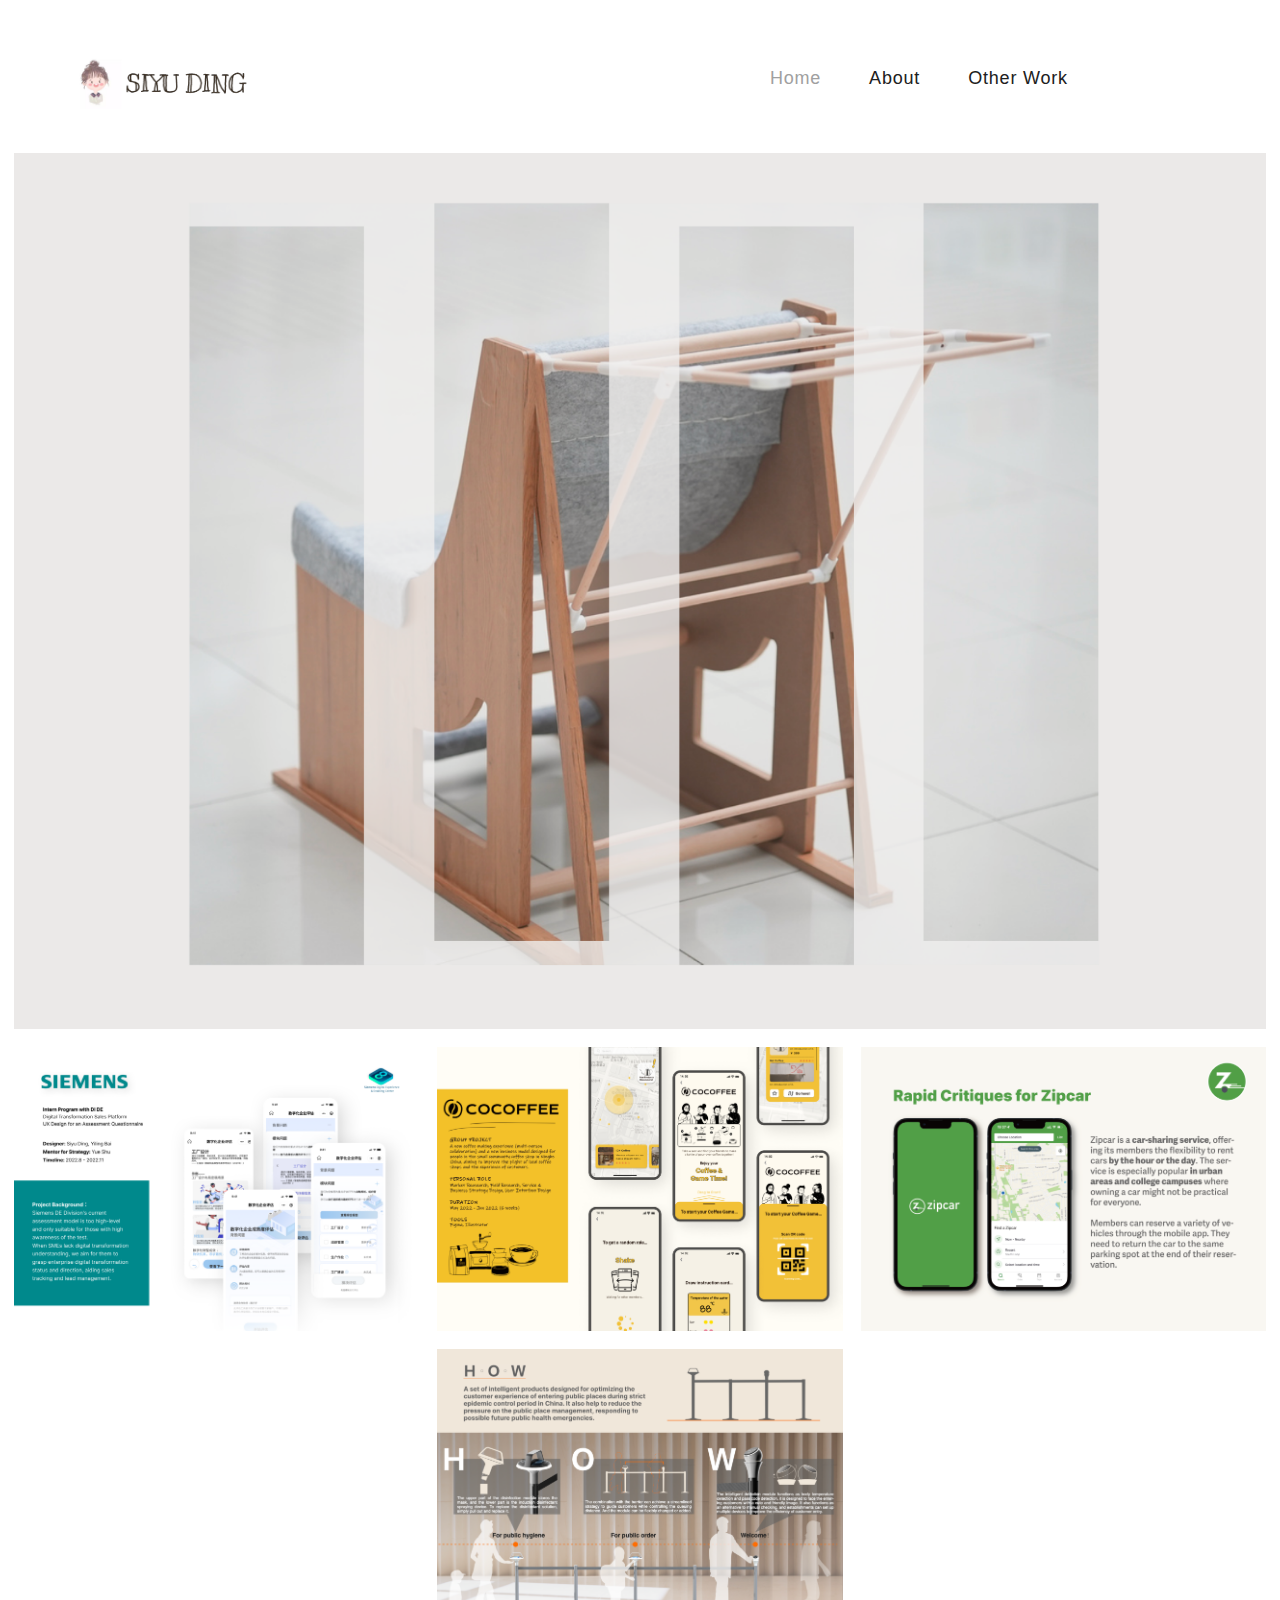
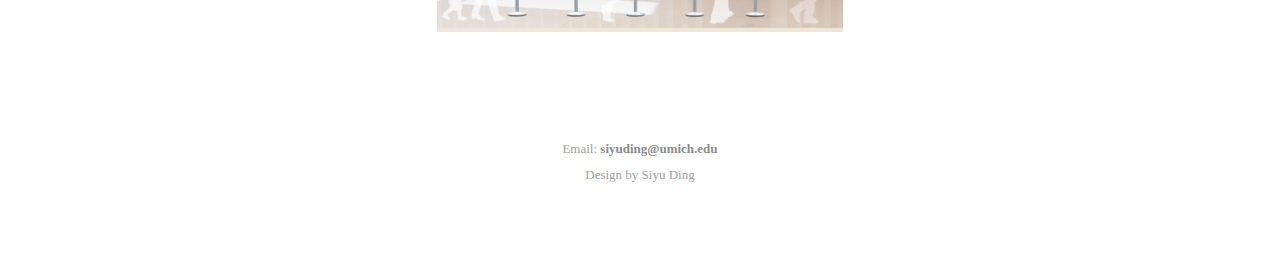
==== index.html @ a336fa7b "Add files via upload" ====
<!DOCTYPE html>
<html>

<head>
    <meta name="viewport" content="width=device-width, initial-scale=1.0">
    <meta charset="UTF-8">
    <title>Siyu's PORTFOLIO</title>
    <link rel="stylesheet" type="text/css" href="css/html5reset.css">
    <link rel="stylesheet" type="text/css" href="css/style.css">
</head>

<body class="top-fixed">
    <a href="#maincontent" class="skip-link">Skip to Main Content</a>
    <header class="header-container">
        <input type="checkbox" id="mobile-menu" class="rk-mobile-menu">
        <label for="mobile-menu">
            <?xml version="1.0" standalone="no"?>
            <!DOCTYPE svg PUBLIC "-//W3C//DTD SVG 1.1//EN" "http://www.w3.org/Graphics/SVG/1.1/DTD/svg11.dtd"><svg
                class="icon" width="200px" height="200.00px" viewBox="0 0 1024 1024" version="1.1"
                xmlns="http://www.w3.org/2000/svg">
                <path
                    d="M892.928 128q28.672 0 48.64 19.968t19.968 48.64l0 52.224q0 28.672-19.968 48.64t-48.64 19.968l-759.808 0q-28.672 0-48.64-19.968t-19.968-48.64l0-52.224q0-28.672 19.968-48.64t48.64-19.968l759.808 0zM892.928 448.512q28.672 0 48.64 19.968t19.968 48.64l0 52.224q0 28.672-19.968 48.64t-48.64 19.968l-759.808 0q-28.672 0-48.64-19.968t-19.968-48.64l0-52.224q0-28.672 19.968-48.64t48.64-19.968l759.808 0zM892.928 769.024q28.672 0 48.64 19.968t19.968 48.64l0 52.224q0 28.672-19.968 48.64t-48.64 19.968l-759.808 0q-28.672 0-48.64-19.968t-19.968-48.64l0-52.224q0-28.672 19.968-48.64t48.64-19.968l759.808 0z"
                    fill="#241302" />
            </svg>
        </label>
        <div class="ae-container-fluid rk-topbar">
            <div class="rk-logo">
                <h1 class="rk-logo"><a href="index.html"><img src="img/logo.png" alt="siyu's Portfolio"></a></h1>
            </div>
            <nav class="rk-navigation">
                <ul class="rk-menu">
                    <li class="active rk-menu__item"><a href="index.html" class="rk-menu__link">Home</a>
                    </li>
                    <li class="rk-menu__item"><a href="portfolio.html" class="rk-menu__link">About</a>
                    </li>
                    <li class="rk-menu__item"><a href="blog.html" class="rk-menu__link">Other Work</a>
                    </li>
                </ul>
            </nav>
        </div>
    </header>

    <main id="maincontent">
        <div class="portfolio-grid"><a href="chair.html" class="rk-item rk-item--flex item-1">
                <div class="item-meta">
                    <h2>Airer Chair</h2>
                    <p>Industrial Design</p>
                </div><a href="siemens.html" class="rk-item rk-item--flex item-2">
                    <div class="item-meta">
                        <h2>Intern Project with SIEMENS</h2>
                        <p>Strategy/UX Design</p>
                    </div>
                </a><a href="cocoffee.html" class="rk-item rk-item--flex item-3">
                    <div class="item-meta">
                        <h2>COCOFFEE</h2>
                        <p>Service Design</p>
                    </div>
                </a><a href="zipcar.html" class="rk-item rk-item--flex item-4 rk-size-6 rk-tosize-4">
                    <div class="item-meta">
                        <h2>Zipcar</h2>
                        <p>Case Study</p>
                    </div>
                </a>
                <a href="yueopera.html" class="rk-item rk-item--flex item-5">
                    <div class="item-meta">
                        <h2>Yue Opera</h2>
                        <p>VR Interface Design</p>
                    </div>
                </a>
                <a href="how.html" class="rk-item rk-item--flex item-6 rk-size-12 rk-tosize-6 rk-landscape">
                    <div class="item-meta">
                        <h2>H O W</h2>
                        <p>IoT Product Design</p>
                    </div>
                </a>

        </div>
    </main>

    <footer class="rk-footer">
        <p class="footer_text "> Email: <a href="mailto:siyuding@umich.edu" class="dark-color ">siyuding@umich.edu
            </a>
        </p>
        <p class="footer_text ">Design by Siyu Ding</p>
    </footer>
</body>

</html>
---- css/style.css ----
body {
    line-height: 1.556;
    font-family: Helvetica, Arial, sans-serif
}

a,
button {
    color: inherit;
    -webkit-transition: color .3s;
    transition: color .3s
}

a:hover,
button:hover {
    color: #a0a0a0
}

a:not(.au-underline),
button:not(.au-underline) {
    text-decoration: none
}



button {
    cursor: pointer
}

p {
    margin-bottom: 0.356rem
}

h4 {
    margin-bottom: 2.2rem
}

.ae-container-fluid:after,
.ae-container-fluid:before,
.ae-container:after,
.ae-container:before {
    content: " ";
    display: table
}


.rk-footer {
    margin-top: 8%;
    font-family: 'Times New Roman', Times, serif;
    text-align: center;
    font-size: small;
    color: #a0a0a0;
    padding-bottom: 5%;
}

.dark-color {
    color: rgba(139, 139, 139, 1);
    font-weight: bold;
}


.skip-link {
    position: absolute;
    top: -40%;
    left: 0;
    padding: 5%;
    z-index: 100;
    transition: top 0.3s;
}

.skip-link:focus {
    top: 5%;
}

.rk-navmobile {
    position: relative;
}

.rk-mobile-menu+label {
    display: inline-block;
    height: 24px;
    right: 4vw;
    position: absolute;
    top: 4rem;
    width: 16px;
    z-index: 300;
}

.rk-mobile-menu+label svg {
    height: 25px;
    width: 25px;
}

.rk-topbar {
    -webkit-box-align: start;
    -webkit-align-items: flex-start;
    -ms-flex-align: start;
    align-items: flex-start;
    display: -webkit-box;
    display: -webkit-flex;
    display: -ms-flexbox;
    display: flex;
    -webkit-flex-wrap: wrap;
    -ms-flex-wrap: wrap;
    flex-wrap: wrap;
    -webkit-box-pack: justify;
    -webkit-justify-content: space-between;
    -ms-flex-pack: justify;
    justify-content: space-between;
    padding-bottom: 2rem;
    padding-top: 3.5rem;
}

.rk-mobile-menu {
    display: none;
}

.rk-mobile-menu:checked+label,
.rk-mobile-menu+label:hover {
    color: #a0a0a0;
}

.rk-mobile-menu:checked+label svg {
    -webkit-transform: rotate(45deg);
    -ms-transform: rotate(45deg);
    transform: rotate(45deg);
}


.rk-logo {
    -webkit-box-flex: 0;
    -webkit-flex: 0 0 42%;
    -ms-flex: 0 0 42%;
    flex: 0 0 42%;
    width: 60%;
    margin-left: 10%;
}

.rk-logo img {
    transition: opacity 0.3s ease;
}

.rk-logo img:hover {
    opacity: 0.5;
}


.rk-menu__item {
    color: #202020;
    display: inherit;
    padding-left: 1.5rem;
    padding-right: 1.5rem;
    font-size: 18px;
}

.rk-menu__item:first-child {
    padding-left: 0;
}

.rk-menu__item:last-child {
    padding-right: 0;
}

.rk-menu__item.active {
    color: #a0a0a0;
}


#mobile-menu:checked~.rk-topbar .rk-navigation {
    display: -webkit-box;
    display: -webkit-flex;
    display: -ms-flexbox;
    display: flex;
    position: fixed;
    top: 0;
    left: 0;
    z-index: 200;
    -webkit-box-align: center;
    -webkit-align-items: center;
    -ms-flex-align: center;
    align-items: center;
    width: 100%;
    height: 100%;
    -webkit-box-orient: vertical;
    -webkit-box-direction: reverse;
    -webkit-flex-direction: column-reverse;
    -ms-flex-direction: column-reverse;
    flex-direction: column-reverse;
    -webkit-box-pack: center;
    -webkit-justify-content: center;
    -ms-flex-pack: center;
    justify-content: center;
    background-color: rgba(255, 255, 255, .95);
    overflow: auto;
}

#mobile-menu:checked~.rk-topbar .rk-menu {
    -webkit-box-orient: vertical;
    -webkit-box-direction: normal;
    -webkit-flex-direction: column;
    -ms-flex-direction: column;
    flex-direction: column;
    -webkit-flex-wrap: nowrap;
    -ms-flex-wrap: nowrap;
    flex-wrap: nowrap;
    font-size: 1.25rem;
    -webkit-box-align: center;
    -webkit-align-items: center;
    -ms-flex-align: center;
    align-items: center;
    width: 85%;
}

#mobile-menu:checked~.rk-topbar .rk-menu__item {
    padding-left: 0;
    padding-right: 0;
    display: -webkit-box;
    display: -webkit-flex;
    display: -ms-flexbox;
    display: flex;
    -webkit-box-orient: vertical;
    -webkit-box-direction: normal;
    -webkit-flex-direction: column;
    -ms-flex-direction: column;
    flex-direction: column;
    -webkit-box-align: center;
    -webkit-align-items: center;
    -ms-flex-align: center;
    align-items: center;
}

#mobile-menu:checked~.rk-topbar .rk-menu__link {
    padding-bottom: 1rem;
}

.item-meta {
    -webkit-box-align: center;
    -webkit-align-items: center;
    -ms-flex-align: center;
    align-items: center;
    background-color: rgba(255, 255, 255, .75);
    bottom: 0;
    color: #202020;
    display: -webkit-box;
    display: -webkit-flex;
    display: -ms-flexbox;
    display: flex;
    -webkit-box-orient: vertical;
    -webkit-box-direction: normal;
    -webkit-flex-direction: column;
    -ms-flex-direction: column;
    flex-direction: column;
    font-size: .67rem;
    -webkit-box-pack: center;
    -webkit-justify-content: center;
    -ms-flex-pack: center;
    justify-content: center;
    left: 0;
    margin: auto;
    opacity: 0;
    padding: 2%;
    position: absolute;
    right: 0;
    text-align: center;
    -webkit-transition: opacity .5s;
    transition: opacity .5s;
    top: 0;
}

.item-meta h2 {
    font-size: 2.25em;
    font-weight: 700;
}

.item-meta p {
    font-size: 1.5em;
    margin-bottom: 0;
}

.item-1 {
    background-image: url("../img/chair.png");
}

.item-2 {
    background-image: url("../img/Siemens.png");
}


.item-3 {
    background-image: url("../img/cocoffee.png");
}

.item-4 {
    background-image: url("../img/zipcar.png");
}

.item-5 {
    background-image: url("../img/yuejv.png");
}

.item-6 {
    background-image: url("../img/HOW.png");
}





.portfolio-grid {
    margin-left: 10px;
    margin-right: 10px;
    display: grid;
    grid-template-columns: 1fr;
    gap: 5px;
}


.rk-item {
    display: block;
    margin: 0;
    margin-bottom: 1.5rem;
    position: relative;
    grid-column: span 1;
}


.rk-item img {
    display: block;
    width: 100%;
}

.rk-item:hover .item-meta {
    opacity: 1;
    visibility: visible;
}

.rk-item--flex {
    background-position: center center;
    background-repeat: no-repeat;
    background-size: cover;
    border-color: white;
    border-width: 4px;
    border-style: solid;
    -webkit-box-flex: 1;
    -webkit-flex: 1;
    -ms-flex: 1;
    flex: 1;
    margin-bottom: 0;
    overflow: visible;
}

.rk-item--flex:after {
    display: none;
}

.rk-item--flex:before {
    content: "";
    display: block;
    padding-top: 70%;
}

.rk-item--flex:hover {
    background-color: #000;
    background-blend-mode: luminosity;
}

.rk-navigation {
    -webkit-box-align: center;
    -webkit-align-items: center;
    -ms-flex-align: center;
    align-items: center;
    -webkit-align-self: baseline;
    -ms-flex-item-align: baseline;
    align-self: baseline;
    display: none;
}


@media (min-width: 800px) {

    .rk-logo {
        -webkit-box-flex: 0;
        -webkit-flex: 0 40%;
        -ms-flex: 0 40%;
        flex: 0 40%;
        width: 50%;
    }


    .item-meta {
        font-size: 1vw;
    }

    .rk-item {
        grid-column: span 1;
    }


    .portfolio-grid {
        display: grid;
        grid-template-columns: repeat(2, 1fr);
    }





}

@media (min-width: 1024px) {
    .mobile-menu {
        display: none;
    }

    .rk-menu {
        display: -webkit-box;
        display: -webkit-flex;
        display: -ms-flexbox;
        display: flex;
        -webkit-flex-wrap: wrap;
        -ms-flex-wrap: wrap;
        flex-wrap: wrap;
        font-size: 1.275rem;
        font-weight: 700;
        letter-spacing: .8px;
        list-style: none;
        padding-top: 0.5rem;
    }

    .rk-mobile-menu+label {
        display: none
    }

    .rk-logo {
        -webkit-box-flex: 0;
        -webkit-flex: 0 35%;
        -ms-flex: 0 35%;
        flex: 0 35%;
        width: 40%;
        margin-left: -8%;
    }

    .item-meta {
        font-size: 1rem;
    }

    .rk-navigation {
        display: -webkit-box;
        display: -webkit-flex;
        display: -ms-flexbox;
        display: flex;
    }

    .portfolio-grid {
        display: grid;
        grid-template-columns: repeat(3, 1fr);
        gap: 10px;
    }

    .item-1 {
        grid-column: span 3;
    }

    .item-2-3-container {
        display: grid;
        grid-template-columns: repeat(2, 1fr);
        gap: 10px;
        grid-column: span 3;
    }

    .item-2,
    .item-3 {
        grid-column: span 1;
    }

    .item-4,
    .item-5,
    .item-6 {
        grid-column: span 1;
    }
}

@media (prefers-reduced-motion: reduce) {
    * {
        transition: none !important;
    }


    button:hover {
        color: inherit !important;
    }

    a:hover {
        color: inherit !important;
    }

    .rk-navigation {
        transition: none !important;
    }

    .rk-menu__item:hover {
        color: inherit !important;
    }

    .rk-item:hover .item-meta {
        opacity: 1 !important;
        visibility: visible !important;
    }
}
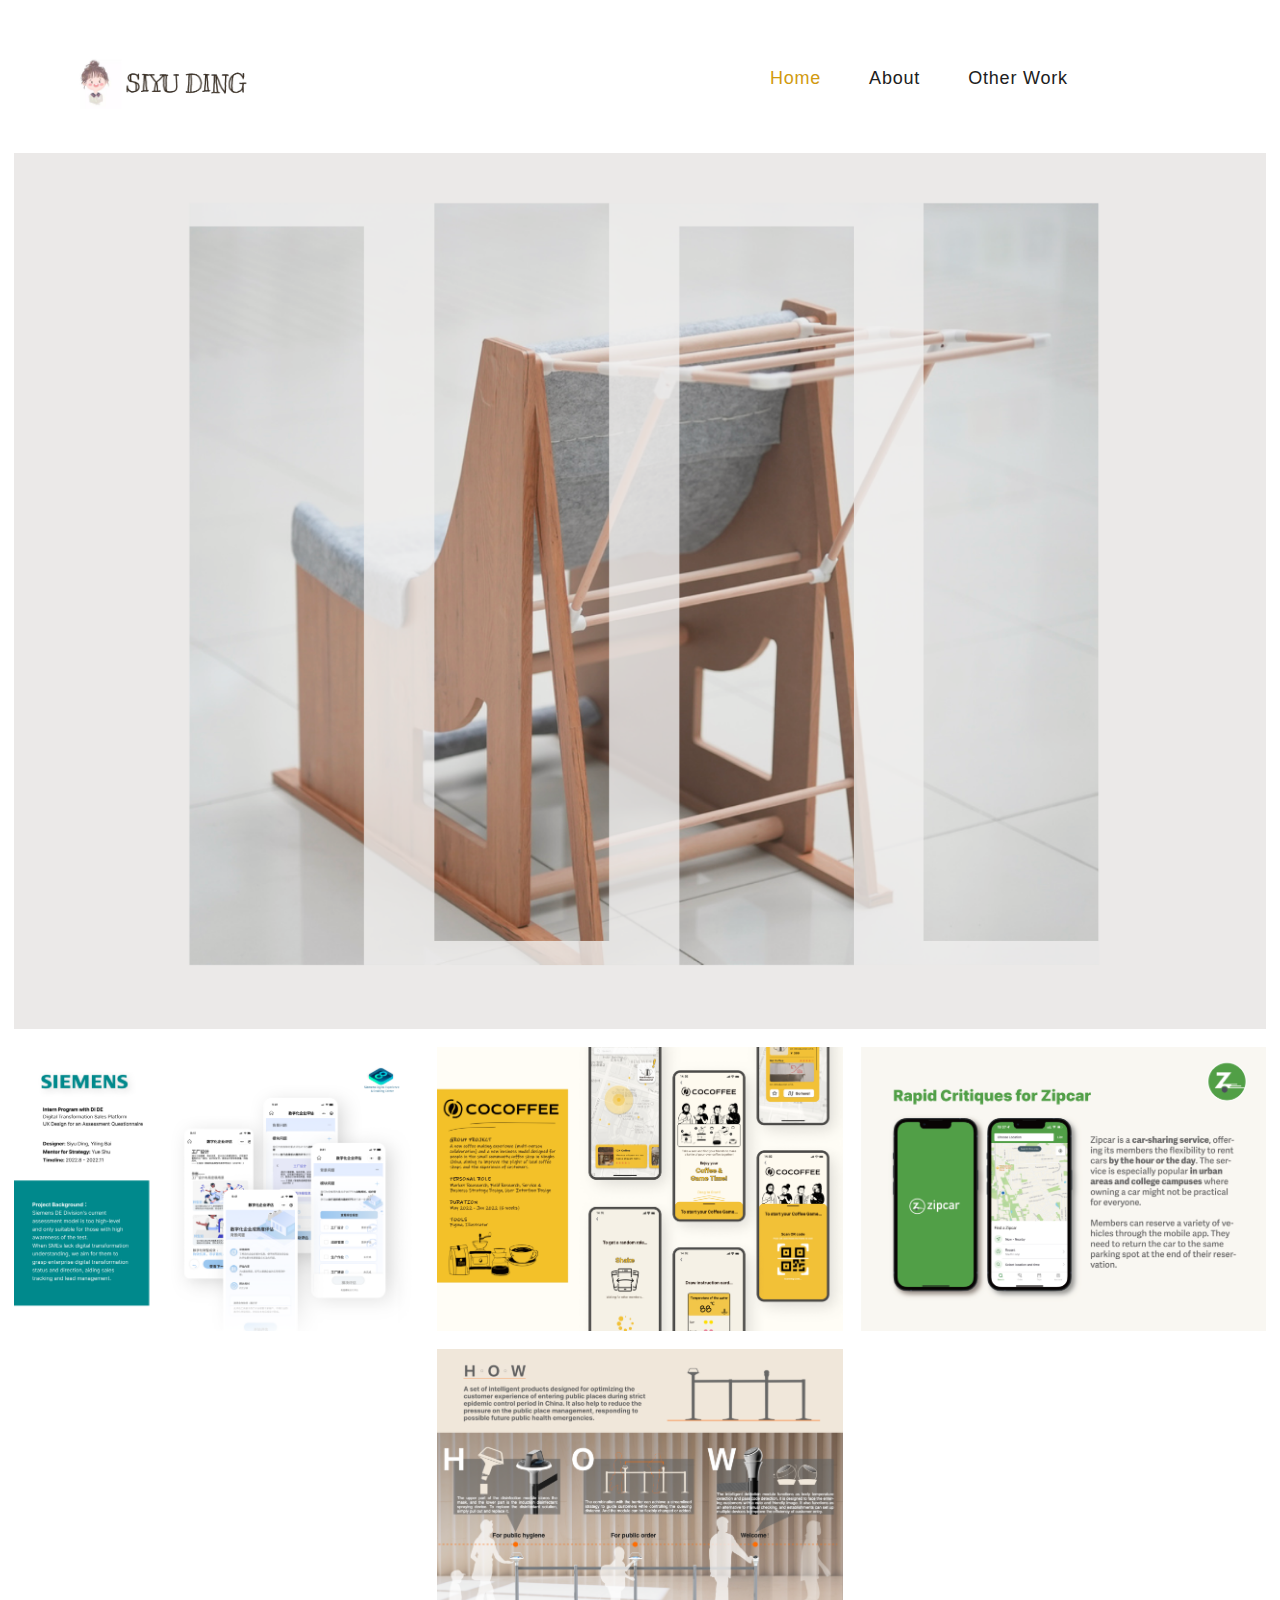
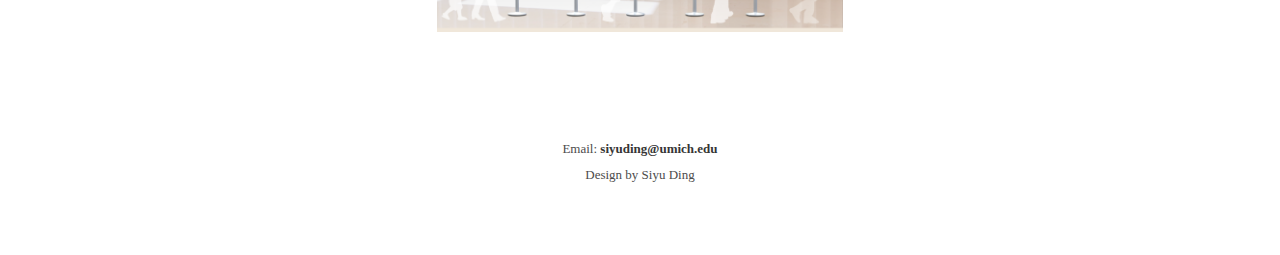
==== commit 5ff1dc72: "Add files via upload" ====
--- a/index.html
+++ b/index.html
@@ -1,9 +1,9 @@
 <!DOCTYPE html>
-<html>
+<html lang="en">
 
 <head>
+    <meta charset="UTF-8">
     <meta name="viewport" content="width=device-width, initial-scale=1.0">
-    <meta charset="UTF-8">
     <title>Siyu's PORTFOLIO</title>
     <link rel="stylesheet" type="text/css" href="css/html5reset.css">
     <link rel="stylesheet" type="text/css" href="css/style.css">
--- a/css/style.css
+++ b/css/style.css
@@ -48,12 +48,12 @@
     font-family: 'Times New Roman', Times, serif;
     text-align: center;
     font-size: small;
-    color: #a0a0a0;
+    color: #4c4b4b;
     padding-bottom: 5%;
 }
 
 .dark-color {
-    color: rgba(139, 139, 139, 1);
+    color: rgb(54, 53, 53);
     font-weight: bold;
 }
 
@@ -116,7 +116,7 @@
 
 .rk-mobile-menu:checked+label,
 .rk-mobile-menu+label:hover {
-    color: #a0a0a0;
+    color: #d19a0f;
 }
 
 .rk-mobile-menu:checked+label svg {
@@ -161,7 +161,7 @@
 }
 
 .rk-menu__item.active {
-    color: #a0a0a0;
+    color: #d19a0f;
 }
 
 
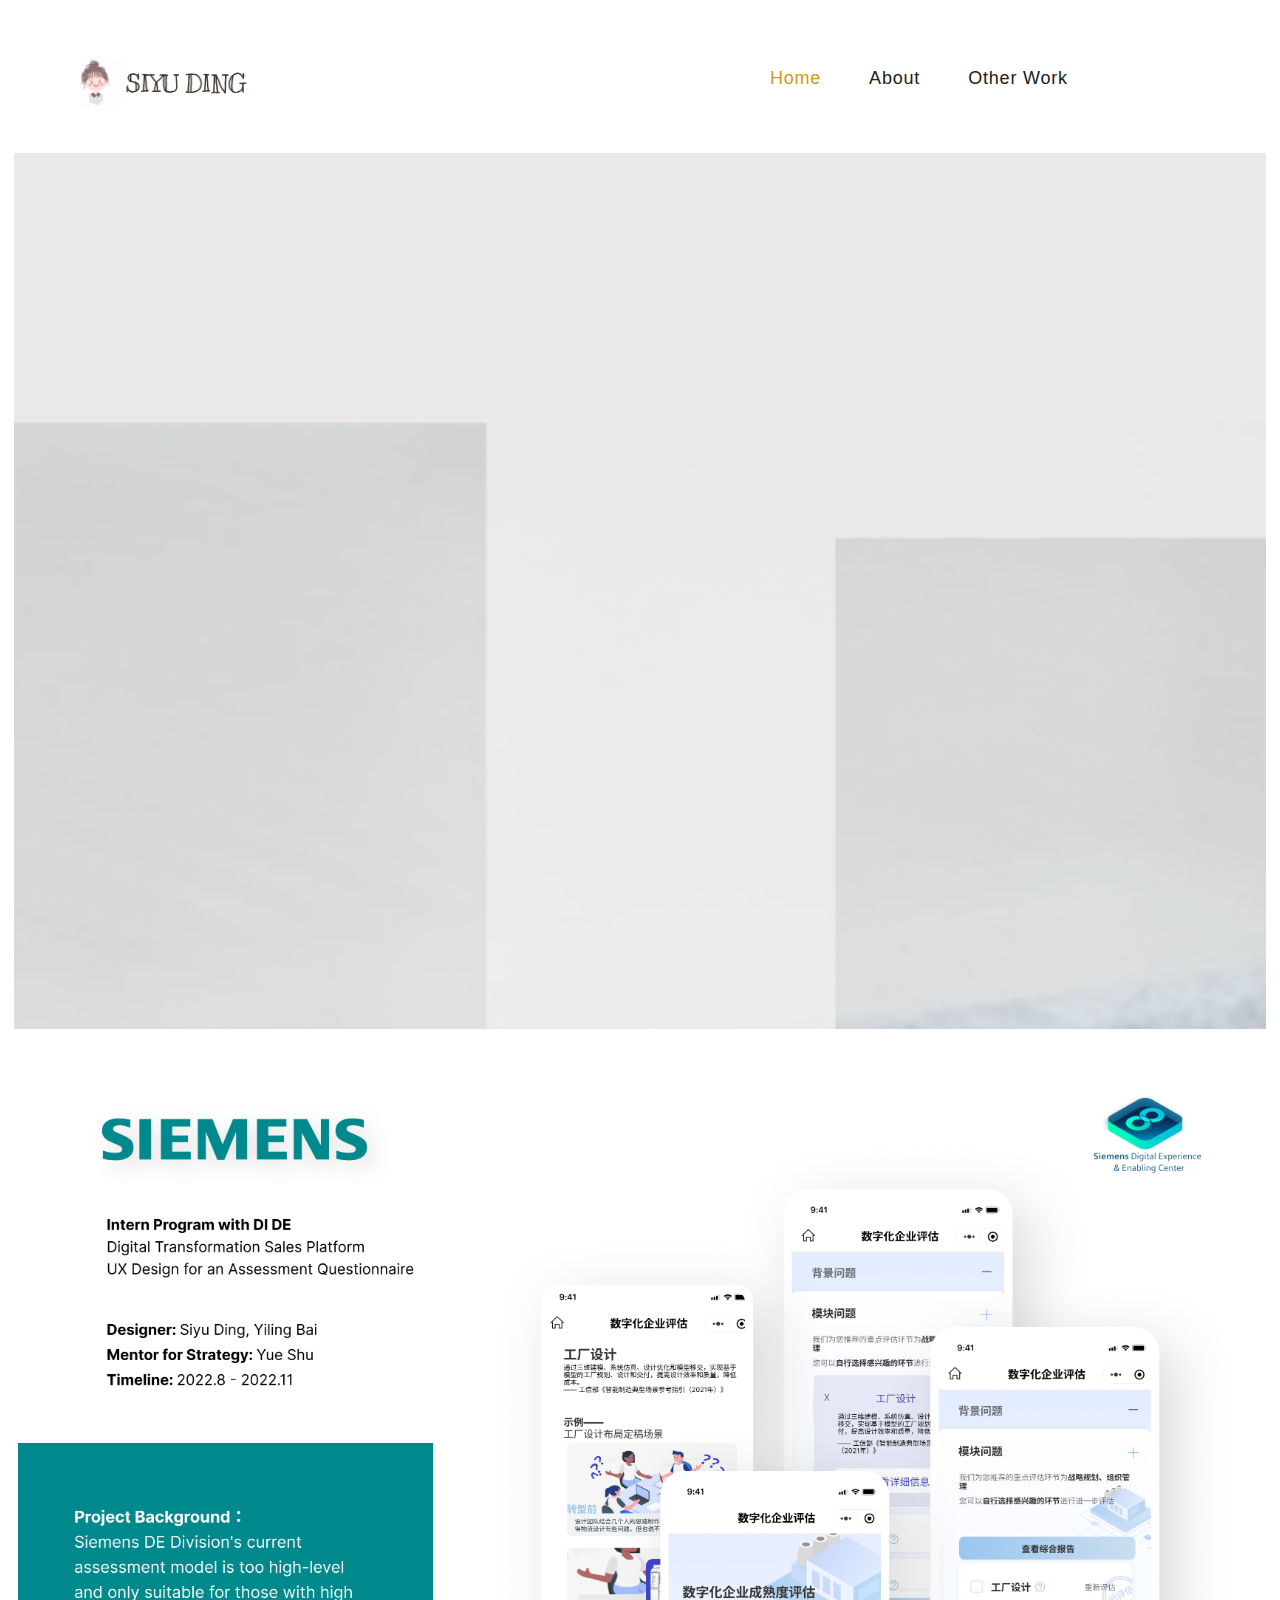
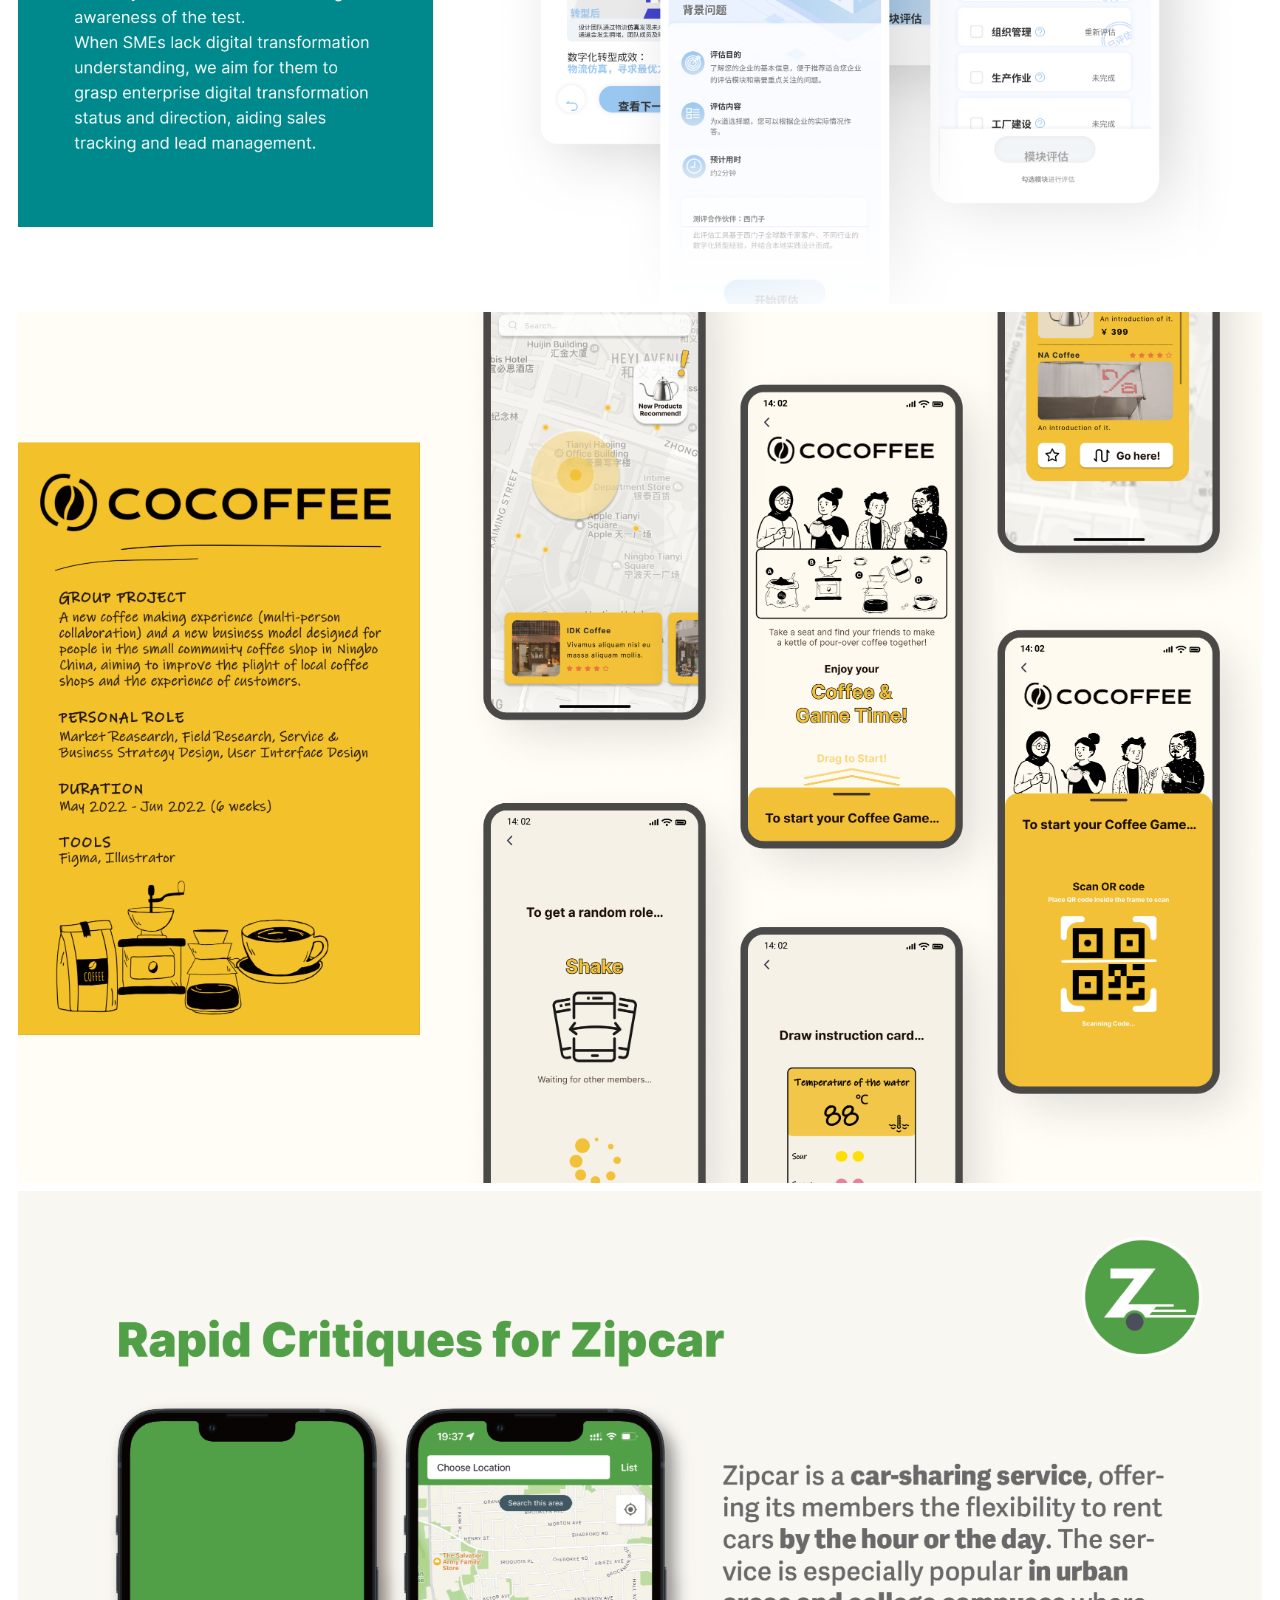
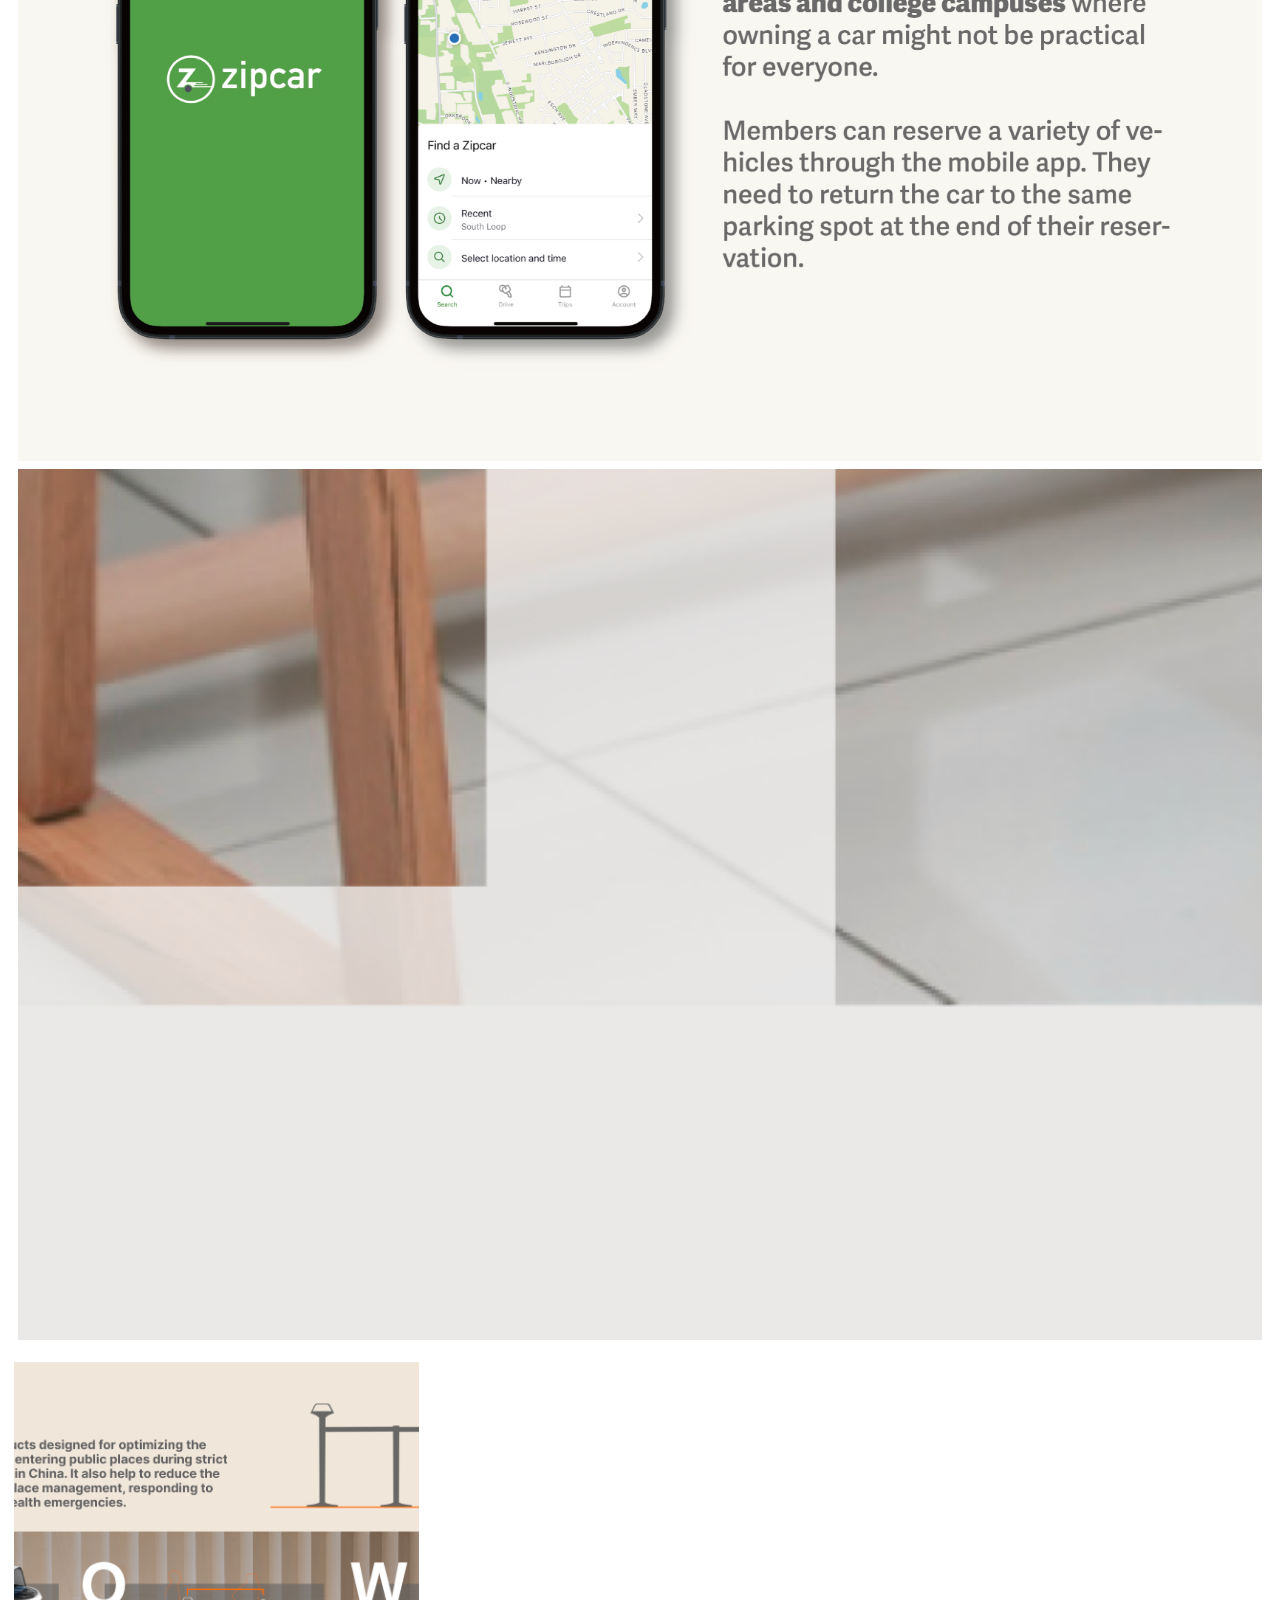
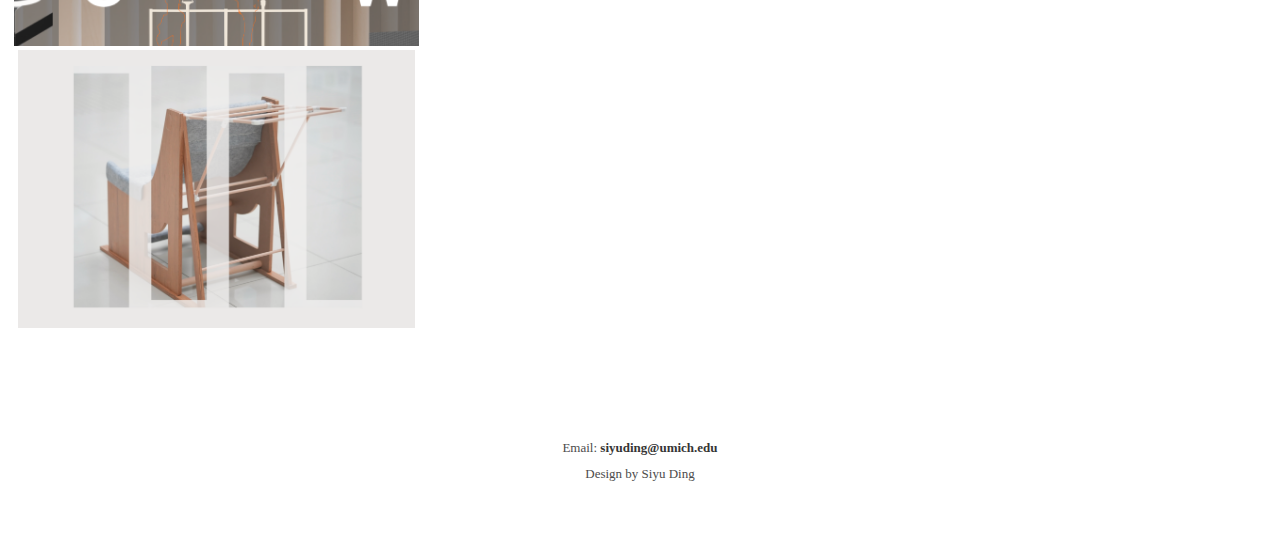
==== commit bd1f8142: "Add files via upload" ====
--- a/index.html
+++ b/index.html
@@ -31,10 +31,8 @@
                 <ul class="rk-menu">
                     <li class="active rk-menu__item"><a href="index.html" class="rk-menu__link">Home</a>
                     </li>
-                    <li class="rk-menu__item"><a href="portfolio.html" class="rk-menu__link">About</a>
-                    </li>
-                    <li class="rk-menu__item"><a href="blog.html" class="rk-menu__link">Other Work</a>
-                    </li>
+                    <li class="rk-menu__item">About</li>
+                    <li class="rk-menu__item">Other Work</li>
                 </ul>
             </nav>
         </div>
@@ -45,34 +43,37 @@
                 <div class="item-meta">
                     <h2>Airer Chair</h2>
                     <p>Industrial Design</p>
-                </div><a href="siemens.html" class="rk-item rk-item--flex item-2">
+                </div>
+                <div class="rk-item rk-item--flex item-2">
                     <div class="item-meta">
                         <h2>Intern Project with SIEMENS</h2>
                         <p>Strategy/UX Design</p>
                     </div>
-                </a><a href="cocoffee.html" class="rk-item rk-item--flex item-3">
+                </div>
+                <div class="rk-item rk-item--flex item-3">
                     <div class="item-meta">
                         <h2>COCOFFEE</h2>
                         <p>Service Design</p>
                     </div>
-                </a><a href="zipcar.html" class="rk-item rk-item--flex item-4 rk-size-6 rk-tosize-4">
+                </div>
+                <div class="rk-item rk-item--flex item-4 rk-size-6 rk-tosize-4">
                     <div class="item-meta">
                         <h2>Zipcar</h2>
                         <p>Case Study</p>
                     </div>
-                </a>
-                <a href="yueopera.html" class="rk-item rk-item--flex item-5">
+                </div>
+                <div class="rk-item rk-item--flex item-5">
                     <div class="item-meta">
                         <h2>Yue Opera</h2>
                         <p>VR Interface Design</p>
                     </div>
-                </a>
-                <a href="how.html" class="rk-item rk-item--flex item-6 rk-size-12 rk-tosize-6 rk-landscape">
+                </div>
+                <div class="rk-item rk-item--flex item-6 rk-size-12 rk-tosize-6 rk-landscape">
                     <div class="item-meta">
                         <h2>H O W</h2>
                         <p>IoT Product Design</p>
                     </div>
-                </a>
+            </a>
 
         </div>
     </main>
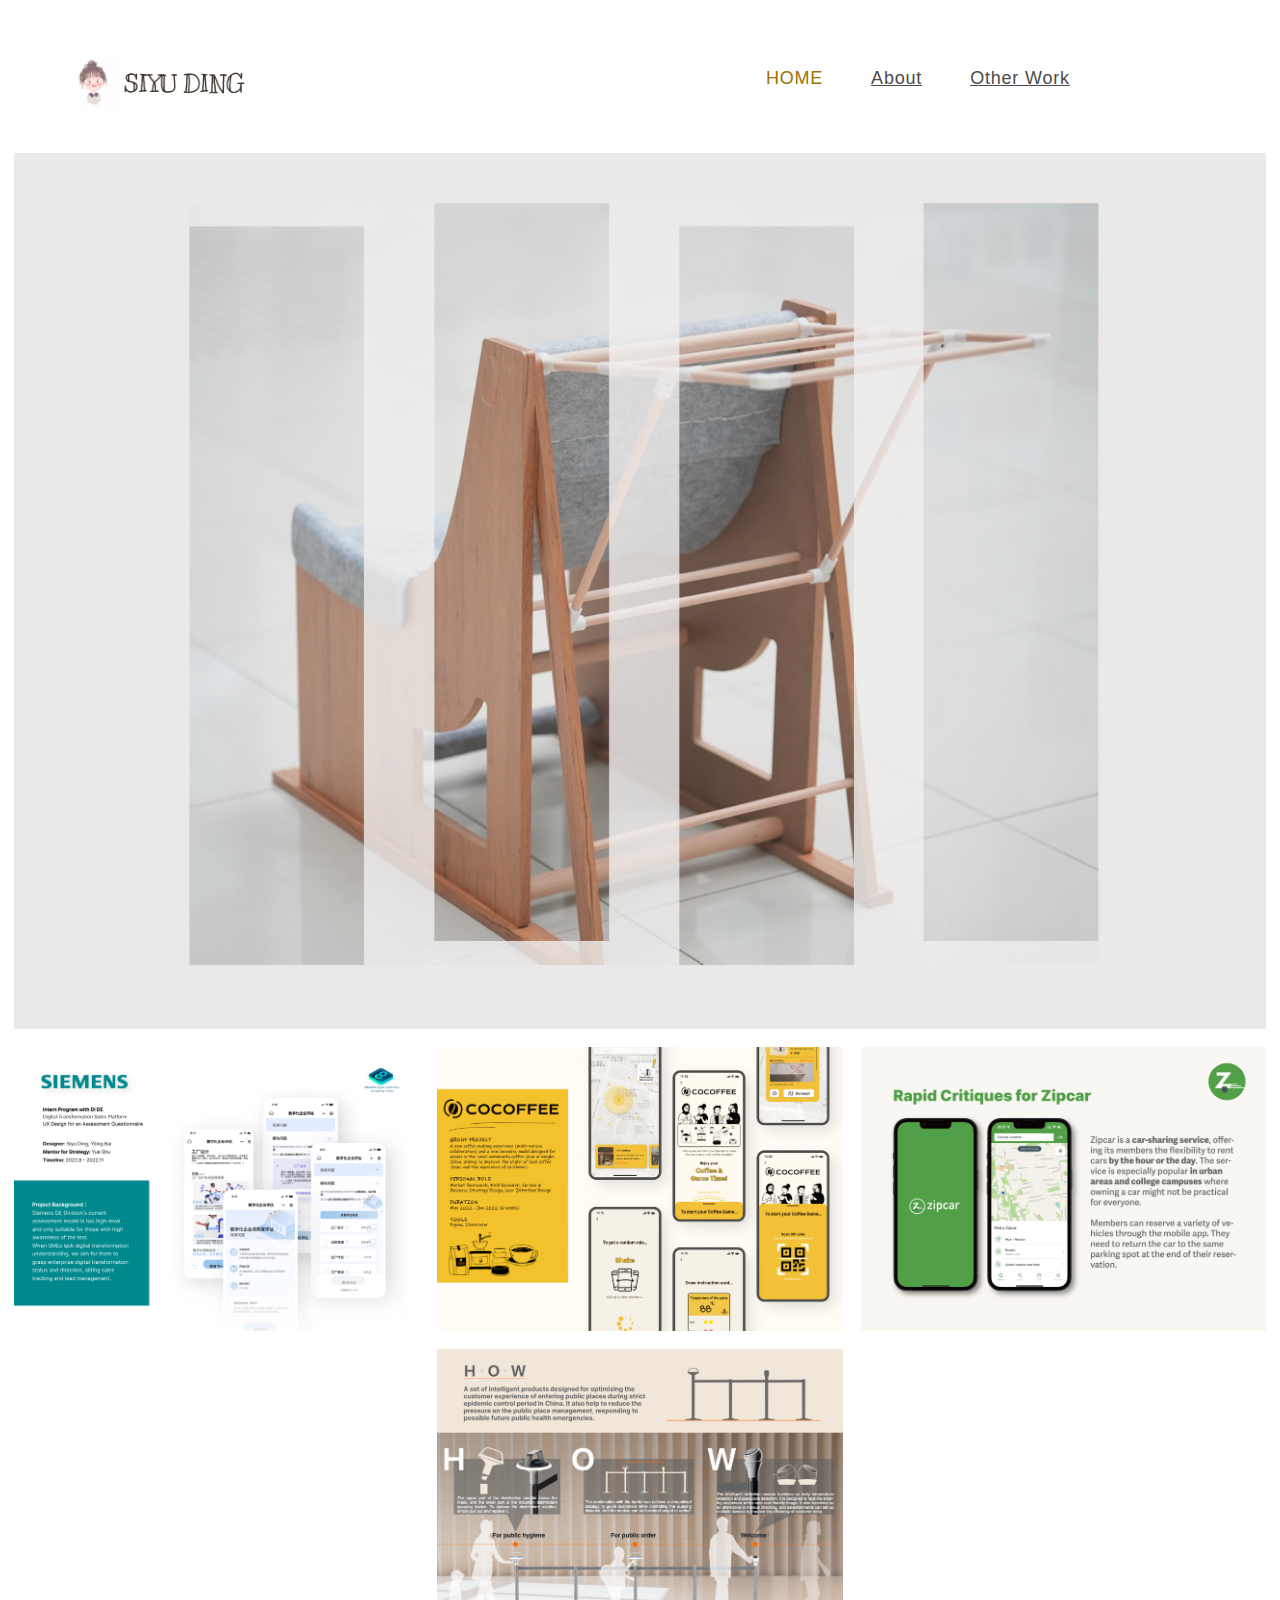
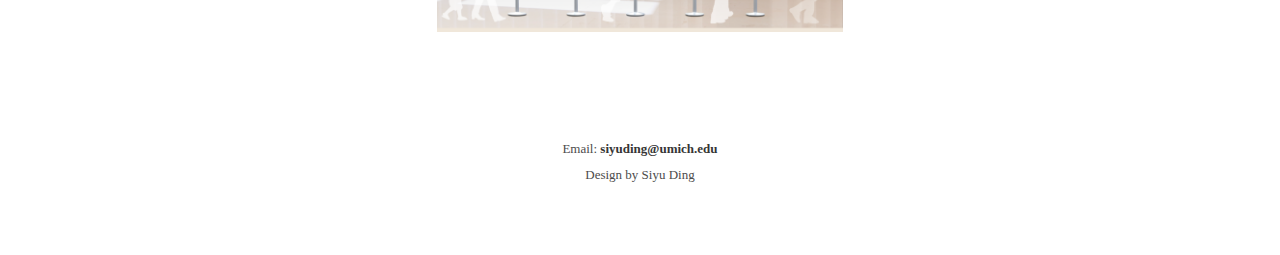
==== commit eb62498c: "Add files via upload" ====
--- a/index.html
+++ b/index.html
@@ -14,14 +14,14 @@
     <header class="header-container">
         <input type="checkbox" id="mobile-menu" class="rk-mobile-menu">
         <label for="mobile-menu">
-            <?xml version="1.0" standalone="no"?>
-            <!DOCTYPE svg PUBLIC "-//W3C//DTD SVG 1.1//EN" "http://www.w3.org/Graphics/SVG/1.1/DTD/svg11.dtd"><svg
-                class="icon" width="200px" height="200.00px" viewBox="0 0 1024 1024" version="1.1"
+            <svg class="icon" width="200px" height="200.00px" viewBox="0 0 1024 1024" version="1.1"
                 xmlns="http://www.w3.org/2000/svg">
                 <path
                     d="M892.928 128q28.672 0 48.64 19.968t19.968 48.64l0 52.224q0 28.672-19.968 48.64t-48.64 19.968l-759.808 0q-28.672 0-48.64-19.968t-19.968-48.64l0-52.224q0-28.672 19.968-48.64t48.64-19.968l759.808 0zM892.928 448.512q28.672 0 48.64 19.968t19.968 48.64l0 52.224q0 28.672-19.968 48.64t-48.64 19.968l-759.808 0q-28.672 0-48.64-19.968t-19.968-48.64l0-52.224q0-28.672 19.968-48.64t48.64-19.968l759.808 0zM892.928 769.024q28.672 0 48.64 19.968t19.968 48.64l0 52.224q0 28.672-19.968 48.64t-48.64 19.968l-759.808 0q-28.672 0-48.64-19.968t-19.968-48.64l0-52.224q0-28.672 19.968-48.64t48.64-19.968l759.808 0z"
                     fill="#241302" />
             </svg>
+            <span>Menu</span>
+
         </label>
         <div class="ae-container-fluid rk-topbar">
             <div class="rk-logo">
@@ -31,8 +31,10 @@
                 <ul class="rk-menu">
                     <li class="active rk-menu__item"><a href="index.html" class="rk-menu__link">Home</a>
                     </li>
-                    <li class="rk-menu__item">About</li>
-                    <li class="rk-menu__item">Other Work</li>
+                    <li class="rk-menu__item"><a href="about.html" class="rk-menu__link">About</a>
+                    </li>
+                    <li class="rk-menu__item"><a href="otherwork.html" class="rk-menu__link">Other Work</a>
+                    </li>
                 </ul>
             </nav>
         </div>
@@ -44,35 +46,33 @@
                     <h2>Airer Chair</h2>
                     <p>Industrial Design</p>
                 </div>
-                <div class="rk-item rk-item--flex item-2">
-                    <div class="item-meta">
-                        <h2>Intern Project with SIEMENS</h2>
-                        <p>Strategy/UX Design</p>
-                    </div>
+            </a><a href="siemens.html" class="rk-item rk-item--flex item-2">
+                <div class="item-meta">
+                    <h2>Intern Project with SIEMENS</h2>
+                    <p>Strategy/UX Design</p>
                 </div>
-                <div class="rk-item rk-item--flex item-3">
-                    <div class="item-meta">
-                        <h2>COCOFFEE</h2>
-                        <p>Service Design</p>
-                    </div>
+            </a><a href="cocoffee.html" class="rk-item rk-item--flex item-3">
+                <div class="item-meta">
+                    <h2>COCOFFEE</h2>
+                    <p>Service Design</p>
                 </div>
-                <div class="rk-item rk-item--flex item-4 rk-size-6 rk-tosize-4">
-                    <div class="item-meta">
-                        <h2>Zipcar</h2>
-                        <p>Case Study</p>
-                    </div>
+            </a><a href="zipcar.html" class="rk-item rk-item--flex item-4 rk-size-6 rk-tosize-4">
+                <div class="item-meta">
+                    <h2>Zipcar</h2>
+                    <p>Case Study</p>
                 </div>
-                <div class="rk-item rk-item--flex item-5">
-                    <div class="item-meta">
-                        <h2>Yue Opera</h2>
-                        <p>VR Interface Design</p>
-                    </div>
+            </a>
+            <a href="yueopera.html" class="rk-item rk-item--flex item-5">
+                <div class="item-meta">
+                    <h2>Yue Opera</h2>
+                    <p>VR Interface Design</p>
                 </div>
-                <div class="rk-item rk-item--flex item-6 rk-size-12 rk-tosize-6 rk-landscape">
-                    <div class="item-meta">
-                        <h2>H O W</h2>
-                        <p>IoT Product Design</p>
-                    </div>
+            </a>
+            <a href="how.html" class="rk-item rk-item--flex item-6 rk-size-12 rk-tosize-6 rk-landscape">
+                <div class="item-meta">
+                    <h2>H O W</h2>
+                    <p>IoT Product Design</p>
+                </div>
             </a>
 
         </div>
--- a/css/style.css
+++ b/css/style.css
@@ -12,7 +12,7 @@
 
 a:hover,
 button:hover {
-    color: #a0a0a0
+    color: #9d7102;
 }
 
 a:not(.au-underline),
@@ -116,7 +116,10 @@
 
 .rk-mobile-menu:checked+label,
 .rk-mobile-menu+label:hover {
-    color: #d19a0f;
+    color: #9d7102;
+    text-transform: uppercase;
+    text-decoration: none;
+
 }
 
 .rk-mobile-menu:checked+label svg {
@@ -145,11 +148,12 @@
 
 
 .rk-menu__item {
-    color: #202020;
+    color: #4c4b4b;
     display: inherit;
     padding-left: 1.5rem;
     padding-right: 1.5rem;
     font-size: 18px;
+    text-decoration: underline;
 }
 
 .rk-menu__item:first-child {
@@ -161,7 +165,9 @@
 }
 
 .rk-menu__item.active {
-    color: #d19a0f;
+    color: #9d7102;
+    text-transform: uppercase;
+    text-decoration: none;
 }
 
 
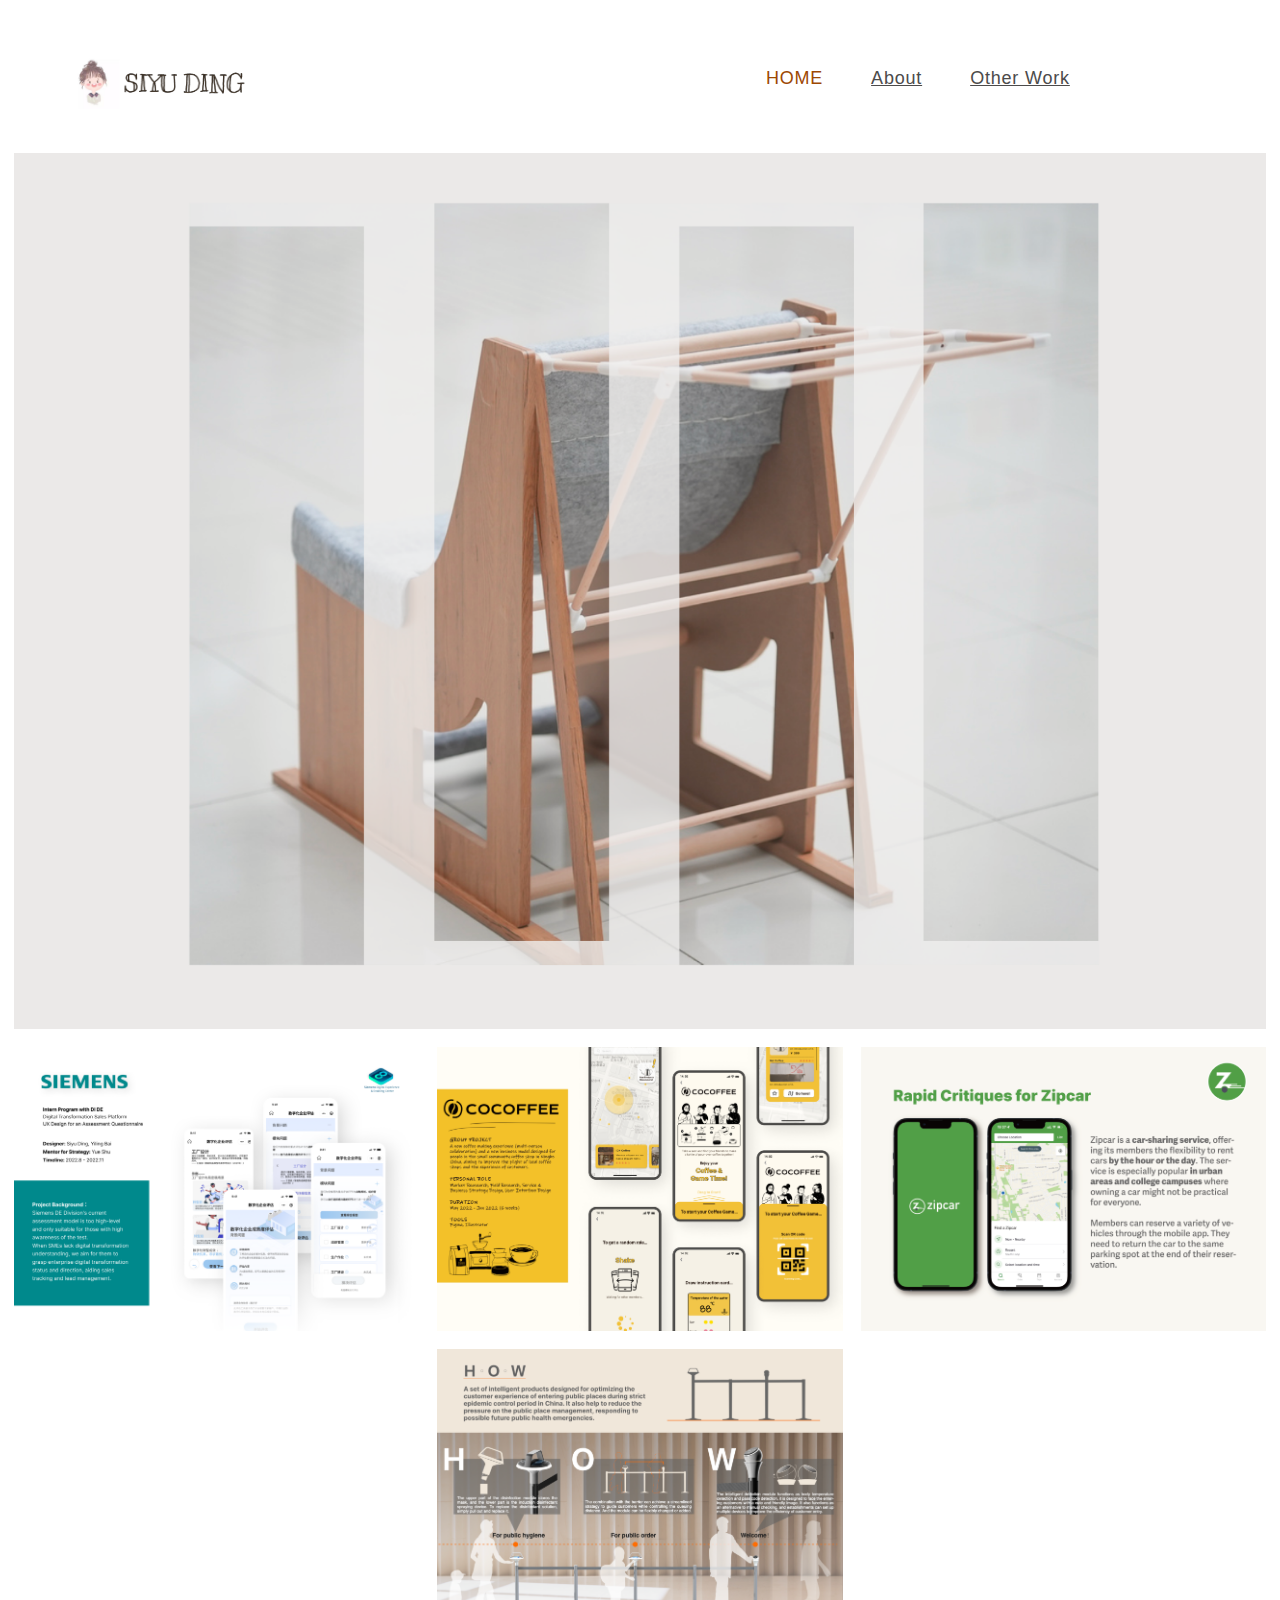
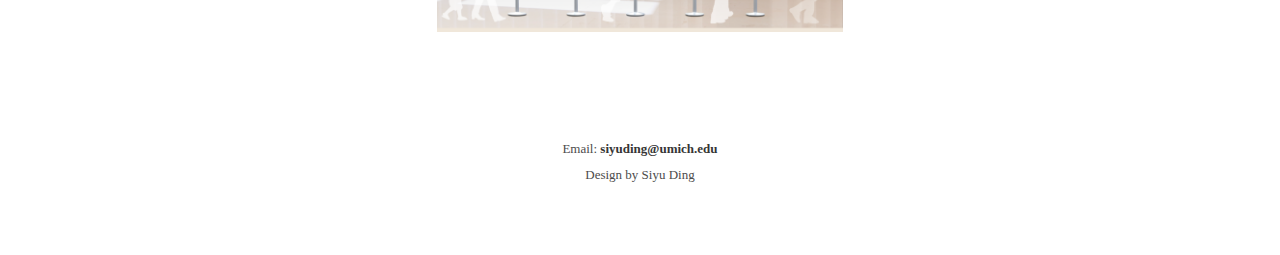
==== commit 6d7d26c9: "Add files via upload" ====
--- a/index.html
+++ b/index.html
@@ -20,7 +20,7 @@
                     d="M892.928 128q28.672 0 48.64 19.968t19.968 48.64l0 52.224q0 28.672-19.968 48.64t-48.64 19.968l-759.808 0q-28.672 0-48.64-19.968t-19.968-48.64l0-52.224q0-28.672 19.968-48.64t48.64-19.968l759.808 0zM892.928 448.512q28.672 0 48.64 19.968t19.968 48.64l0 52.224q0 28.672-19.968 48.64t-48.64 19.968l-759.808 0q-28.672 0-48.64-19.968t-19.968-48.64l0-52.224q0-28.672 19.968-48.64t48.64-19.968l759.808 0zM892.928 769.024q28.672 0 48.64 19.968t19.968 48.64l0 52.224q0 28.672-19.968 48.64t-48.64 19.968l-759.808 0q-28.672 0-48.64-19.968t-19.968-48.64l0-52.224q0-28.672 19.968-48.64t48.64-19.968l759.808 0z"
                     fill="#241302" />
             </svg>
-            <span>Menu</span>
+            <span class="menu-text">Menu</span>
 
         </label>
         <div class="ae-container-fluid rk-topbar">
--- a/css/style.css
+++ b/css/style.css
@@ -12,7 +12,7 @@
 
 a:hover,
 button:hover {
-    color: #9d7102;
+    color: #9d4802;
 }
 
 a:not(.au-underline),
@@ -116,7 +116,7 @@
 
 .rk-mobile-menu:checked+label,
 .rk-mobile-menu+label:hover {
-    color: #9d7102;
+    color: #9d4802;
     text-transform: uppercase;
     text-decoration: none;
 
@@ -165,7 +165,7 @@
 }
 
 .rk-menu__item.active {
-    color: #9d7102;
+    color: #9d4802;
     text-transform: uppercase;
     text-decoration: none;
 }
@@ -197,6 +197,10 @@
     justify-content: center;
     background-color: rgba(255, 255, 255, .95);
     overflow: auto;
+}
+
+.menu-text {
+    display: none;
 }
 
 #mobile-menu:checked~.rk-topbar .rk-menu {
